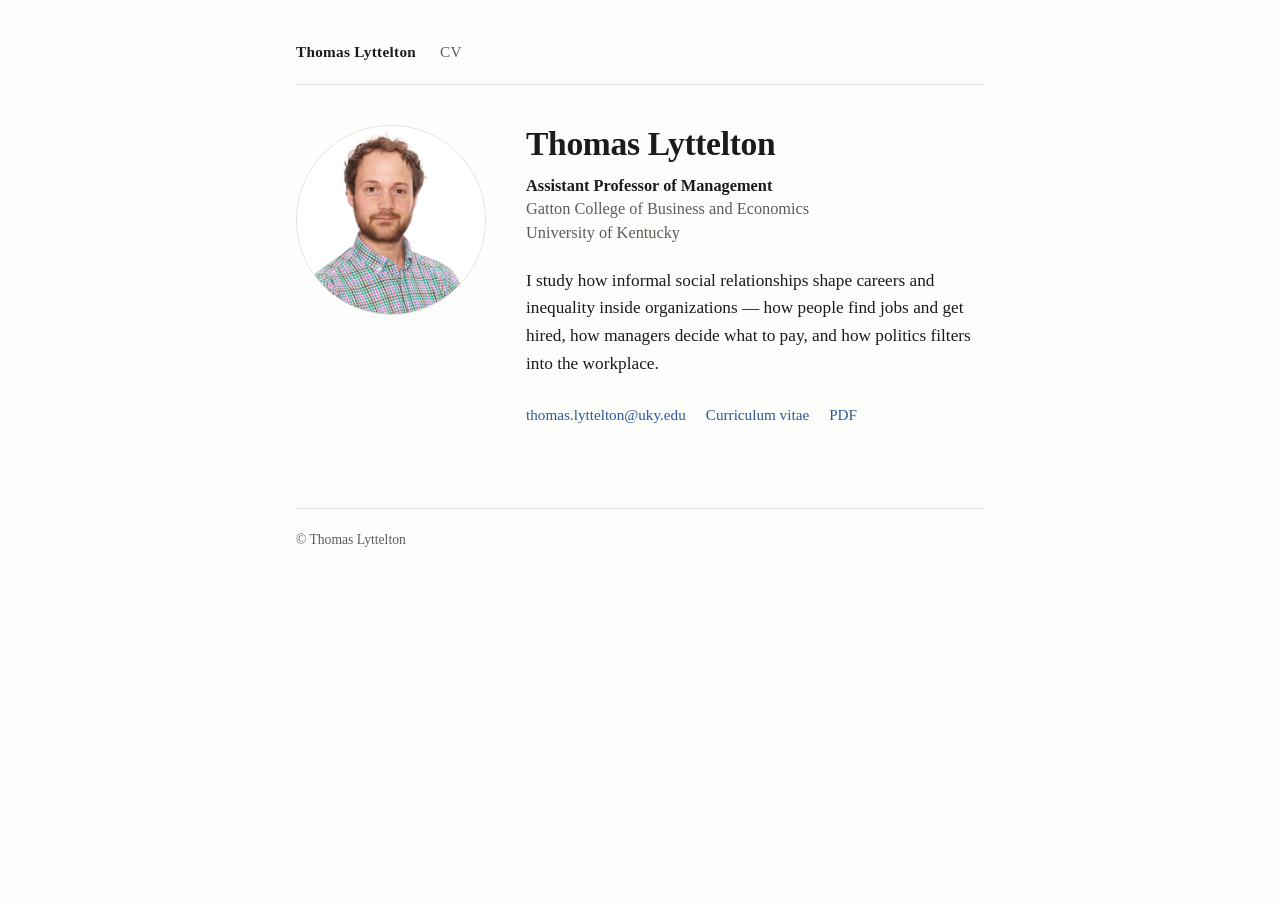
==== index.html @ 46b4d330 "Personal site: landing page and CV" ====
<!DOCTYPE html>
<html lang="en">
<head>
<meta charset="utf-8">
<meta name="viewport" content="width=device-width, initial-scale=1">
<title>Thomas Lyttelton</title>
<meta name="description" content="Thomas Lyttelton is an Assistant Professor of Management at the Gatton College of Business and Economics, University of Kentucky.">
<link rel="stylesheet" href="styles.css">
</head>
<body>
<div class="wrap">

  <nav>
    <a href="index.html" class="here">Thomas Lyttelton</a>
    <a href="cv.html">CV</a>
  </nav>

  <div class="intro">
    <img class="portrait" src="assets/headshot.jpg" alt="Thomas Lyttelton">
    <div>
      <h1>Thomas Lyttelton</h1>
      <p class="role">
        <strong>Assistant Professor of Management</strong><br>
        Gatton College of Business and Economics<br>
        University of Kentucky
      </p>
      <p class="focus">
        I study how informal social relationships shape careers and inequality inside
        organizations &mdash; how people find jobs and get hired, how managers decide what to
        pay, and how politics filters into the workplace.
      </p>
      <p class="links">
        <a href="mailto:thomas.lyttelton@uky.edu">thomas.lyttelton@uky.edu</a>
        <a href="cv.html">Curriculum vitae</a>
        <a href="assets/CV.pdf">PDF</a>
      </p>
    </div>
  </div>

  <footer>
    &copy; Thomas Lyttelton
  </footer>

</div>
</body>
</html>
---- styles.css ----
:root {
  --bg: #fdfdfc;
  --fg: #1c1b19;
  --muted: #5f5c56;
  --rule: #e2e0da;
  --accent: #2b5797;
  --accent-hover: #1d3d6b;
  --card: #ffffff;
}

@media (prefers-color-scheme: dark) {
  :root {
    --bg: #16151a;
    --fg: #e8e6e1;
    --muted: #a3a09a;
    --rule: #2e2c33;
    --accent: #8ab0ea;
    --accent-hover: #a9c6f2;
    --card: #1d1c22;
  }
}

:root[data-theme="light"] {
  --bg: #fdfdfc;
  --fg: #1c1b19;
  --muted: #5f5c56;
  --rule: #e2e0da;
  --accent: #2b5797;
  --accent-hover: #1d3d6b;
  --card: #ffffff;
}

:root[data-theme="dark"] {
  --bg: #16151a;
  --fg: #e8e6e1;
  --muted: #a3a09a;
  --rule: #2e2c33;
  --accent: #8ab0ea;
  --accent-hover: #a9c6f2;
  --card: #1d1c22;
}

* { box-sizing: border-box; }

body {
  margin: 0;
  background: var(--bg);
  color: var(--fg);
  font-family: Charter, "Bitstream Charter", "Sitka Text", Cambria, Georgia, serif;
  font-size: 18px;
  line-height: 1.6;
  -webkit-font-smoothing: antialiased;
}

.wrap {
  max-width: 46rem;
  margin: 0 auto;
  padding: 2.5rem 1.5rem 4rem;
}

/* ---- navigation ---- */

nav {
  display: flex;
  gap: 1.5rem;
  align-items: baseline;
  padding-bottom: 1.25rem;
  margin-bottom: 2.5rem;
  border-bottom: 1px solid var(--rule);
  font-size: 0.95rem;
}

nav a {
  color: var(--muted);
  text-decoration: none;
  letter-spacing: 0.02em;
}

nav a:hover { color: var(--accent); }

nav a.here { color: var(--fg); font-weight: 600; }

/* ---- landing ---- */

.intro {
  display: grid;
  grid-template-columns: 190px 1fr;
  gap: 2.5rem;
  align-items: start;
}

.portrait {
  width: 190px;
  height: 190px;
  border-radius: 50%;
  object-fit: cover;
  object-position: center 22%;
  background: var(--card);
  border: 1px solid var(--rule);
}

h1 {
  font-size: 2.1rem;
  line-height: 1.15;
  margin: 0 0 0.6rem;
  letter-spacing: -0.01em;
  font-weight: 600;
}

.role {
  margin: 0 0 1.4rem;
  color: var(--muted);
  font-size: 1.02rem;
  line-height: 1.45;
}

.role strong { color: var(--fg); font-weight: 600; }

.focus {
  margin: 0 0 1.6rem;
  font-size: 1.08rem;
}

.links {
  display: flex;
  flex-wrap: wrap;
  gap: 1.25rem;
  font-size: 0.95rem;
}

.links a {
  color: var(--accent);
  text-decoration: none;
  border-bottom: 1px solid transparent;
}

.links a:hover {
  color: var(--accent-hover);
  border-bottom-color: currentColor;
}

/* ---- cv page ---- */

.cv-head {
  display: flex;
  flex-wrap: wrap;
  gap: 1rem;
  justify-content: space-between;
  align-items: baseline;
  margin-bottom: 0.5rem;
}

.cv-head h1 { margin-bottom: 0; }

.pdf-link {
  color: var(--accent);
  text-decoration: none;
  font-size: 0.92rem;
  border: 1px solid var(--rule);
  border-radius: 6px;
  padding: 0.4rem 0.85rem;
  white-space: nowrap;
}

.pdf-link:hover { border-color: var(--accent); color: var(--accent-hover); }

section { margin-top: 2.5rem; }

h2 {
  font-size: 0.82rem;
  text-transform: uppercase;
  letter-spacing: 0.09em;
  color: var(--muted);
  font-weight: 700;
  margin: 0 0 1rem;
  padding-bottom: 0.4rem;
  border-bottom: 1px solid var(--rule);
}

.entry { margin-bottom: 1.15rem; }

.entry:last-child { margin-bottom: 0; }

.entry-head {
  display: flex;
  justify-content: space-between;
  gap: 1rem;
  align-items: baseline;
}

.org { font-weight: 600; }

.year {
  color: var(--muted);
  font-size: 0.92rem;
  white-space: nowrap;
  font-variant-numeric: tabular-nums;
}

.sub { color: var(--muted); }

ul.pubs {
  list-style: none;
  margin: 0;
  padding: 0;
}

ul.pubs li {
  margin-bottom: 1.05rem;
  padding-left: 1.1rem;
  text-indent: -1.1rem;
}

ul.pubs li:last-child { margin-bottom: 0; }

ul.pubs a { color: var(--accent); text-decoration: none; }

ul.pubs a:hover { color: var(--accent-hover); text-decoration: underline; }

.me { font-weight: 600; }

.venue { font-style: italic; }

.status {
  font-size: 0.85rem;
  color: var(--muted);
  white-space: nowrap;
}

.note { color: var(--muted); font-size: 0.9rem; }

.plain { margin: 0 0 0.55rem; }

.plain:last-child { margin-bottom: 0; }

footer {
  margin-top: 4rem;
  padding-top: 1.25rem;
  border-top: 1px solid var(--rule);
  color: var(--muted);
  font-size: 0.85rem;
}

/* ---- responsive ---- */

@media (max-width: 640px) {
  body { font-size: 17px; }

  .wrap { padding: 2rem 1.15rem 3rem; }

  .intro {
    grid-template-columns: 1fr;
    gap: 1.5rem;
    justify-items: start;
  }

  .portrait { width: 150px; height: 150px; }

  h1 { font-size: 1.75rem; }

  .entry-head { flex-direction: column; gap: 0.1rem; }
}
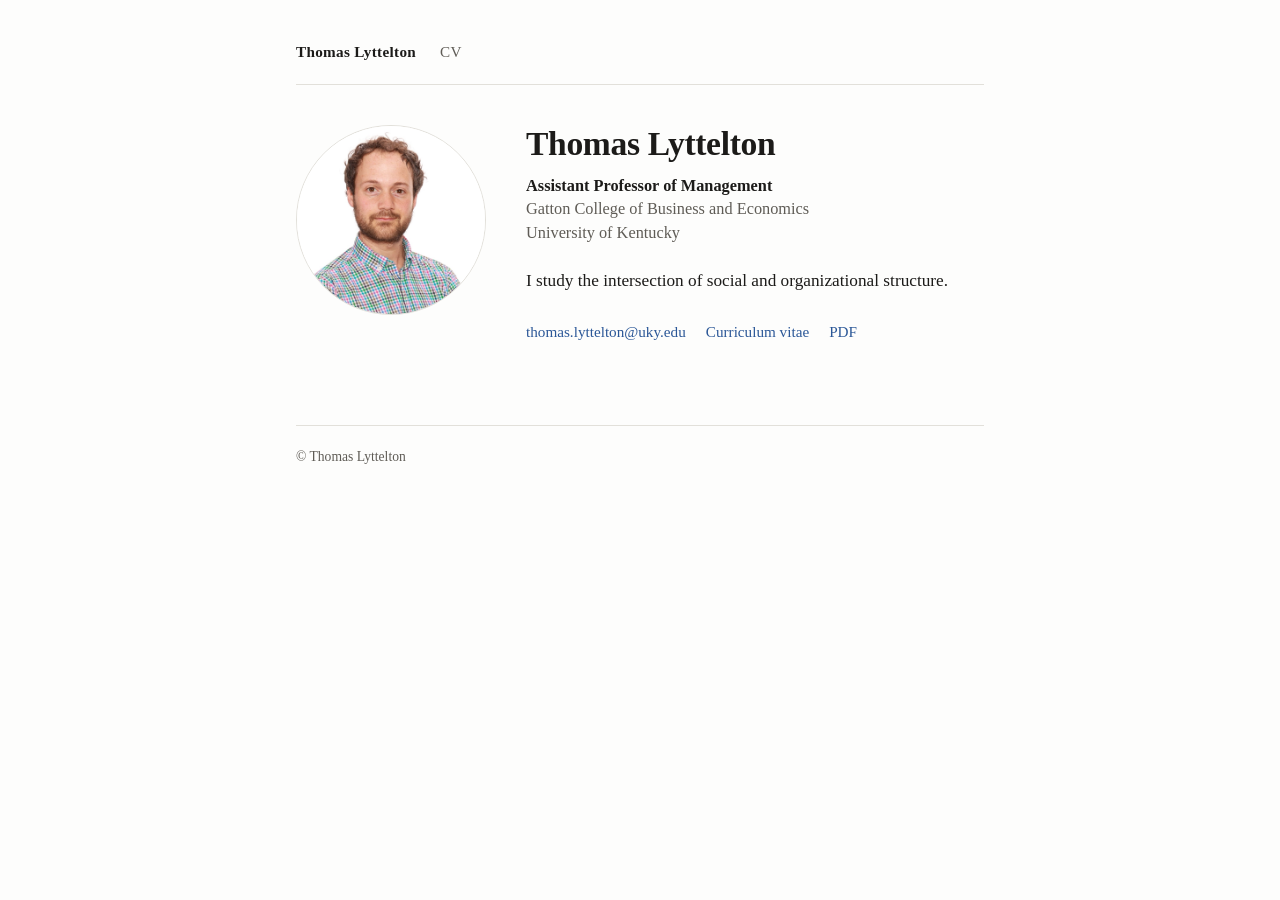
==== commit 8f9ba487: "Research focus sentence" ====
--- a/index.html
+++ b/index.html
@@ -25,9 +25,7 @@
         University of Kentucky
       </p>
       <p class="focus">
-        I study how informal social relationships shape careers and inequality inside
-        organizations &mdash; how people find jobs and get hired, how managers decide what to
-        pay, and how politics filters into the workplace.
+        I study the intersection of social and organizational structure.
       </p>
       <p class="links">
         <a href="mailto:thomas.lyttelton@uky.edu">thomas.lyttelton@uky.edu</a>
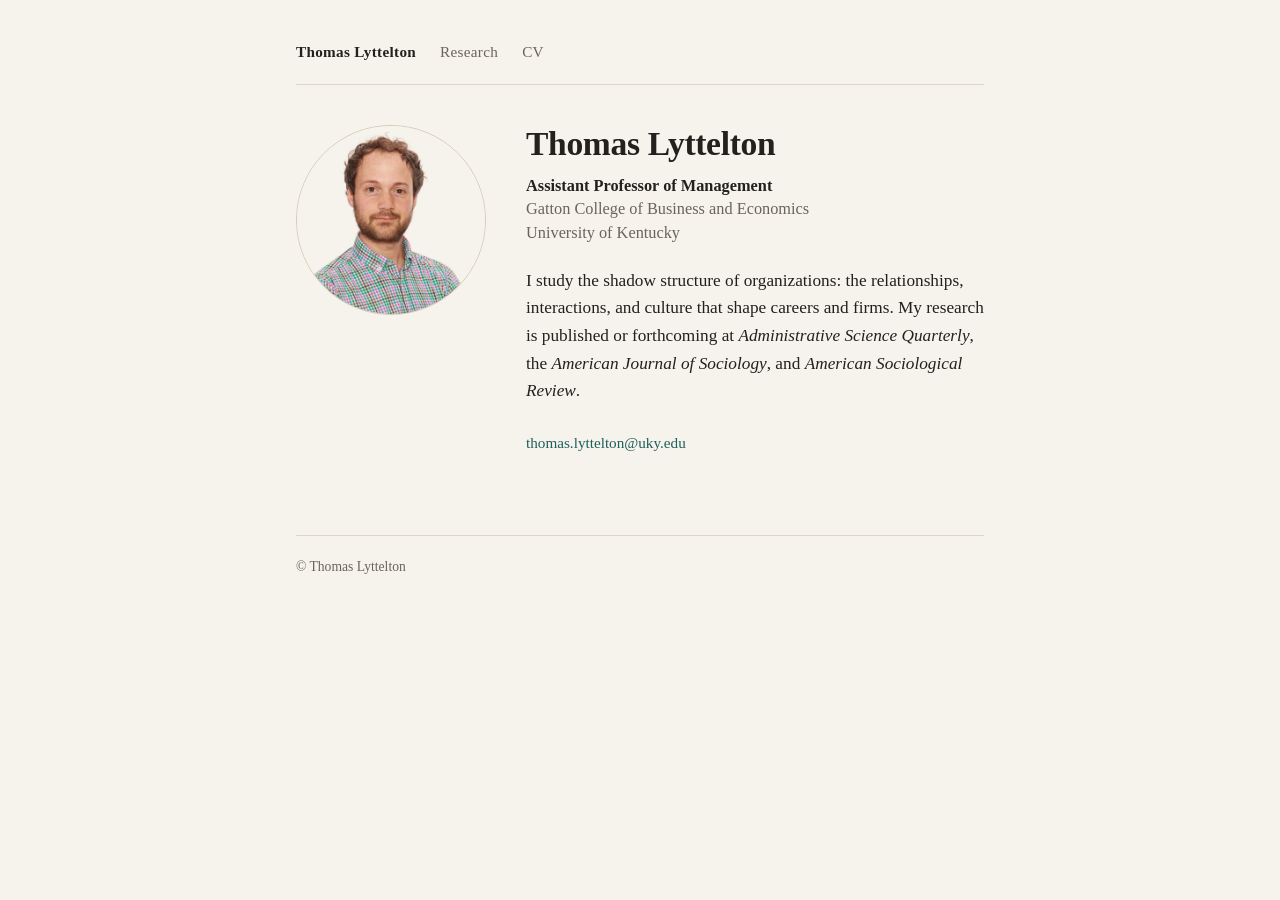
==== commit 5b8726d6: "Research page replaces HTML CV; warmer palette; new research statement" ====
--- a/index.html
+++ b/index.html
@@ -12,7 +12,8 @@
 
   <nav>
     <a href="index.html" class="here">Thomas Lyttelton</a>
-    <a href="cv.html">CV</a>
+    <a href="research.html">Research</a>
+    <a href="assets/CV.pdf">CV</a>
   </nav>
 
   <div class="intro">
@@ -25,12 +26,14 @@
         University of Kentucky
       </p>
       <p class="focus">
-        I study the intersection of social and organizational structure.
+        I study the shadow structure of organizations: the relationships, interactions,
+        and culture that shape careers and firms. My research is published or forthcoming
+        at <span class="venue">Administrative Science Quarterly</span>, the
+        <span class="venue">American Journal of Sociology</span>, and
+        <span class="venue">American Sociological Review</span>.
       </p>
       <p class="links">
         <a href="mailto:thomas.lyttelton@uky.edu">thomas.lyttelton@uky.edu</a>
-        <a href="cv.html">Curriculum vitae</a>
-        <a href="assets/CV.pdf">PDF</a>
       </p>
     </div>
   </div>
--- a/styles.css
+++ b/styles.css
@@ -1,43 +1,43 @@
 :root {
-  --bg: #fdfdfc;
-  --fg: #1c1b19;
-  --muted: #5f5c56;
-  --rule: #e2e0da;
-  --accent: #2b5797;
-  --accent-hover: #1d3d6b;
-  --card: #ffffff;
+  --bg: #f6f3ec;
+  --fg: #23211d;
+  --muted: #6a6459;
+  --rule: #ddd6c8;
+  --accent: #1f5f5b;
+  --accent-hover: #14403d;
+  --card: #fffdf8;
 }
 
 @media (prefers-color-scheme: dark) {
   :root {
-    --bg: #16151a;
-    --fg: #e8e6e1;
-    --muted: #a3a09a;
-    --rule: #2e2c33;
-    --accent: #8ab0ea;
-    --accent-hover: #a9c6f2;
-    --card: #1d1c22;
+    --bg: #1a1916;
+    --fg: #e9e5dc;
+    --muted: #a09a8d;
+    --rule: #322f28;
+    --accent: #7fbfb6;
+    --accent-hover: #a3d5cd;
+    --card: #232019;
   }
 }
 
 :root[data-theme="light"] {
-  --bg: #fdfdfc;
-  --fg: #1c1b19;
-  --muted: #5f5c56;
-  --rule: #e2e0da;
-  --accent: #2b5797;
-  --accent-hover: #1d3d6b;
-  --card: #ffffff;
+  --bg: #f6f3ec;
+  --fg: #23211d;
+  --muted: #6a6459;
+  --rule: #ddd6c8;
+  --accent: #1f5f5b;
+  --accent-hover: #14403d;
+  --card: #fffdf8;
 }
 
 :root[data-theme="dark"] {
-  --bg: #16151a;
-  --fg: #e8e6e1;
-  --muted: #a3a09a;
-  --rule: #2e2c33;
-  --accent: #8ab0ea;
-  --accent-hover: #a9c6f2;
-  --card: #1d1c22;
+  --bg: #1a1916;
+  --fg: #e9e5dc;
+  --muted: #a09a8d;
+  --rule: #322f28;
+  --accent: #7fbfb6;
+  --accent-hover: #a3d5cd;
+  --card: #232019;
 }
 
 * { box-sizing: border-box; }
@@ -95,9 +95,18 @@
   border-radius: 50%;
   object-fit: cover;
   object-position: center 22%;
-  background: var(--card);
   border: 1px solid var(--rule);
-}
+  /* the photo has a pure-white studio backdrop; multiply melts it into the
+     warm page colour instead of leaving a white disc floating on cream */
+  mix-blend-mode: multiply;
+}
+
+@media (prefers-color-scheme: dark) {
+  .portrait { mix-blend-mode: normal; }
+}
+
+:root[data-theme="light"] .portrait { mix-blend-mode: multiply; }
+:root[data-theme="dark"] .portrait { mix-blend-mode: normal; }
 
 h1 {
   font-size: 2.1rem;
@@ -139,30 +148,13 @@
   border-bottom-color: currentColor;
 }
 
-/* ---- cv page ---- */
-
-.cv-head {
-  display: flex;
-  flex-wrap: wrap;
-  gap: 1rem;
-  justify-content: space-between;
-  align-items: baseline;
-  margin-bottom: 0.5rem;
-}
-
-.cv-head h1 { margin-bottom: 0; }
-
-.pdf-link {
-  color: var(--accent);
-  text-decoration: none;
-  font-size: 0.92rem;
-  border: 1px solid var(--rule);
-  border-radius: 6px;
-  padding: 0.4rem 0.85rem;
-  white-space: nowrap;
-}
-
-.pdf-link:hover { border-color: var(--accent); color: var(--accent-hover); }
+/* ---- research page ---- */
+
+.lede {
+  margin: 0 0 0.5rem;
+  color: var(--muted);
+  max-width: 34rem;
+}
 
 section { margin-top: 2.5rem; }
 
@@ -177,28 +169,6 @@
   border-bottom: 1px solid var(--rule);
 }
 
-.entry { margin-bottom: 1.15rem; }
-
-.entry:last-child { margin-bottom: 0; }
-
-.entry-head {
-  display: flex;
-  justify-content: space-between;
-  gap: 1rem;
-  align-items: baseline;
-}
-
-.org { font-weight: 600; }
-
-.year {
-  color: var(--muted);
-  font-size: 0.92rem;
-  white-space: nowrap;
-  font-variant-numeric: tabular-nums;
-}
-
-.sub { color: var(--muted); }
-
 ul.pubs {
   list-style: none;
   margin: 0;
@@ -229,10 +199,6 @@
 
 .note { color: var(--muted); font-size: 0.9rem; }
 
-.plain { margin: 0 0 0.55rem; }
-
-.plain:last-child { margin-bottom: 0; }
-
 footer {
   margin-top: 4rem;
   padding-top: 1.25rem;
@@ -240,6 +206,10 @@
   color: var(--muted);
   font-size: 0.85rem;
 }
+
+footer a { color: var(--accent); text-decoration: none; }
+
+footer a:hover { color: var(--accent-hover); text-decoration: underline; }
 
 /* ---- responsive ---- */
 
@@ -257,6 +227,4 @@
   .portrait { width: 150px; height: 150px; }
 
   h1 { font-size: 1.75rem; }
-
-  .entry-head { flex-direction: column; gap: 0.1rem; }
-}
+}
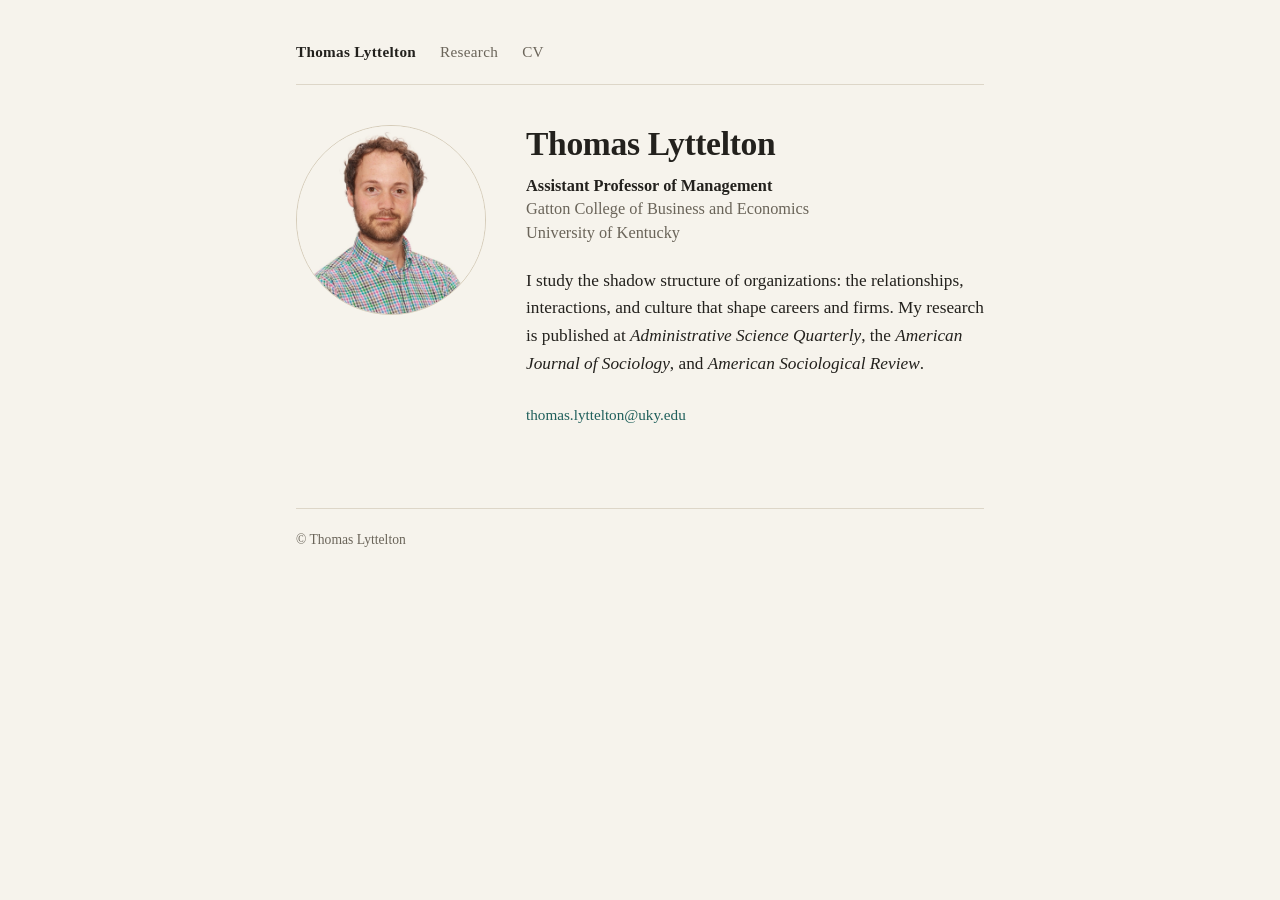
==== commit da501b67: "Trim research page to published, posted working papers, and Anthropic piece" ====
--- a/index.html
+++ b/index.html
@@ -27,7 +27,7 @@
       </p>
       <p class="focus">
         I study the shadow structure of organizations: the relationships, interactions,
-        and culture that shape careers and firms. My research is published or forthcoming
+        and culture that shape careers and firms. My research is published
         at <span class="venue">Administrative Science Quarterly</span>, the
         <span class="venue">American Journal of Sociology</span>, and
         <span class="venue">American Sociological Review</span>.
